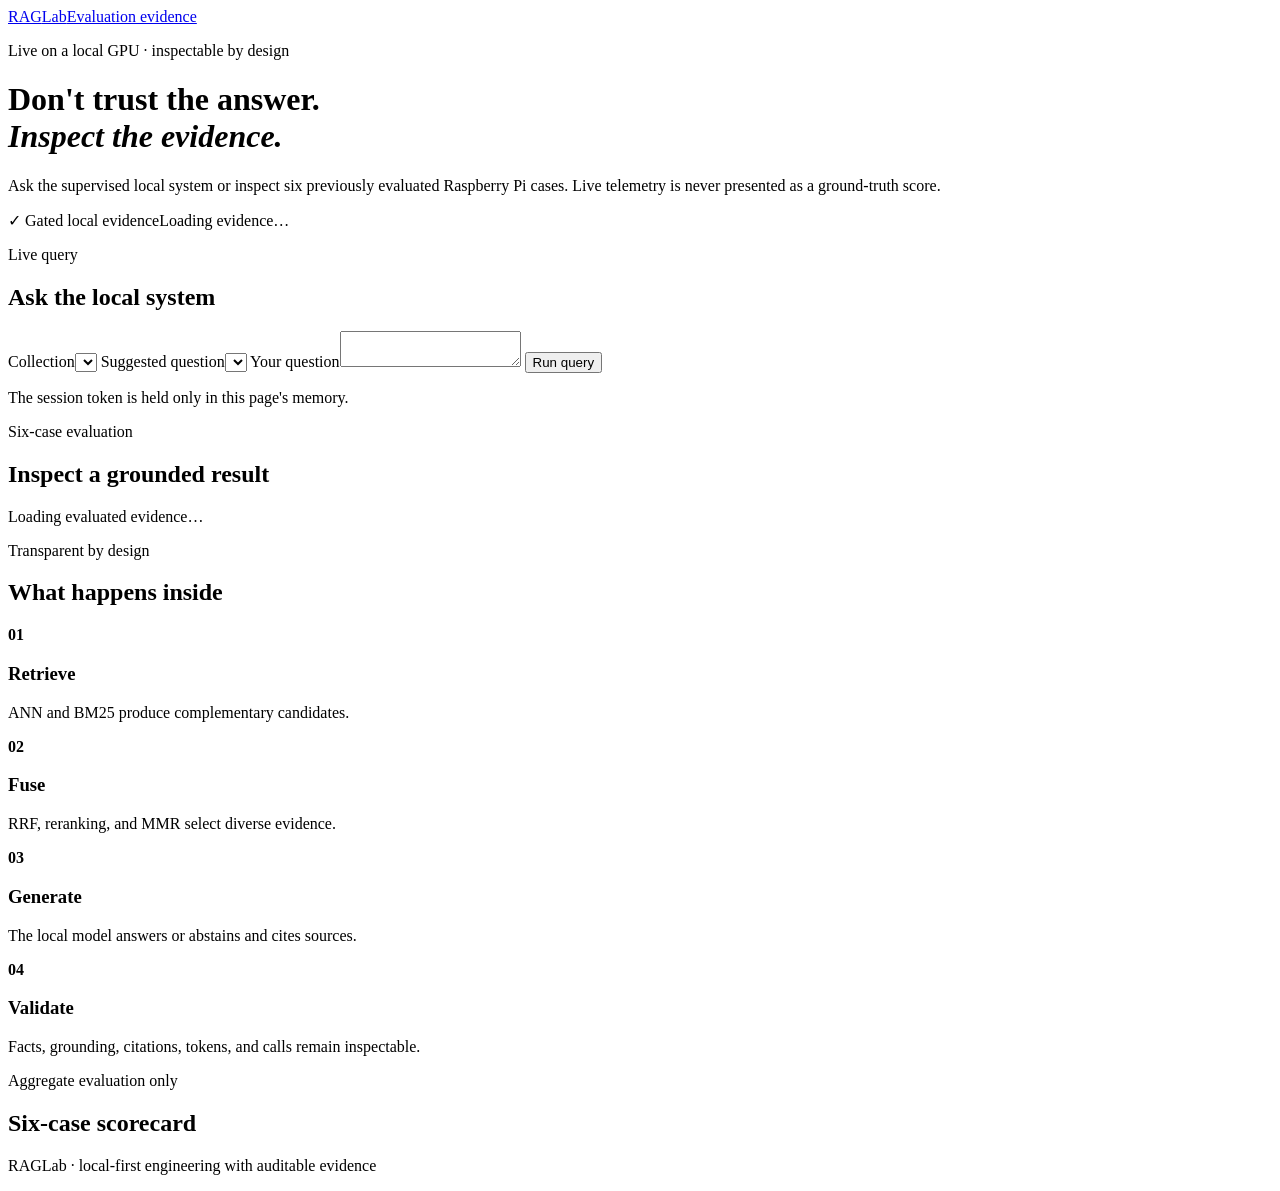
==== src/raglab/demo_assets/index.html @ 4fc8e5f8 "feat(demo): serve protected local tunnel experience" ====
<!doctype html>
<html lang="en">
  <head>
    <meta charset="utf-8">
    <meta name="viewport" content="width=device-width, initial-scale=1">
    <meta name="description" content="A live, inspectable local RAG demonstration.">
    <title>RAGLab — inspect the evidence</title>
    <link rel="stylesheet" href="/assets/styles.css">
    <script src="/assets/app.js" defer></script>
  </head>
  <body>
    <header class="hero">
      <nav><a class="wordmark" href="/">RAG<span>Lab</span></a><a href="#evidence">Evaluation evidence</a></nav>
      <div class="hero-copy">
        <p class="eyebrow">Live on a local GPU · inspectable by design</p>
        <h1>Don't trust the answer.<br><em>Inspect the evidence.</em></h1>
        <p class="lede">Ask the supervised local system or inspect six previously evaluated Raspberry Pi cases. Live telemetry is never presented as a ground-truth score.</p>
        <div class="badges"><span class="badge verified">✓ Gated local evidence</span><span class="badge" id="build-badge">Loading evidence…</span></div>
      </div>
    </header>

    <main>
      <section class="live-section" aria-labelledby="live-title">
        <div class="section-heading"><p class="eyebrow">Live query</p><h2 id="live-title">Ask the local system</h2></div>
        <form id="query-form" class="query-form">
          <label>Collection<select id="collection" name="collection"></select></label>
          <label>Suggested question<select id="suggestion" name="suggestion"></select></label>
          <label class="wide">Your question<textarea id="query" name="query" required maxlength="2000"></textarea></label>
          <button id="ask" type="submit">Run query</button>
        </form>
        <article id="live-result" class="answer-card" aria-live="polite">
          <p class="loading">The session token is held only in this page's memory.</p>
        </article>
      </section>

      <section class="case-section" aria-labelledby="cases-title">
        <div class="section-heading"><p class="eyebrow">Six-case evaluation</p><h2 id="cases-title">Inspect a grounded result</h2></div>
        <div id="case-picker" class="case-picker" role="list"></div>
        <article id="case-detail" class="answer-card" aria-live="polite"><p class="loading">Loading evaluated evidence…</p></article>
      </section>

      <section class="pipeline" aria-labelledby="pipeline-title">
        <div class="section-heading"><p class="eyebrow">Transparent by design</p><h2 id="pipeline-title">What happens inside</h2></div>
        <div class="steps">
          <article><b>01</b><h3>Retrieve</h3><p>ANN and BM25 produce complementary candidates.</p></article>
          <article><b>02</b><h3>Fuse</h3><p>RRF, reranking, and MMR select diverse evidence.</p></article>
          <article><b>03</b><h3>Generate</h3><p>The local model answers or abstains and cites sources.</p></article>
          <article><b>04</b><h3>Validate</h3><p>Facts, grounding, citations, tokens, and calls remain inspectable.</p></article>
        </div>
      </section>

      <section id="evidence" class="evidence" aria-labelledby="evidence-title">
        <div class="section-heading"><p class="eyebrow">Aggregate evaluation only</p><h2 id="evidence-title">Six-case scorecard</h2></div>
        <div id="scorecard" class="scorecard"></div>
        <dl id="provenance" class="provenance"></dl>
      </section>
    </main>
    <footer><p>RAGLab · local-first engineering with auditable evidence</p></footer>
  </body>
</html>
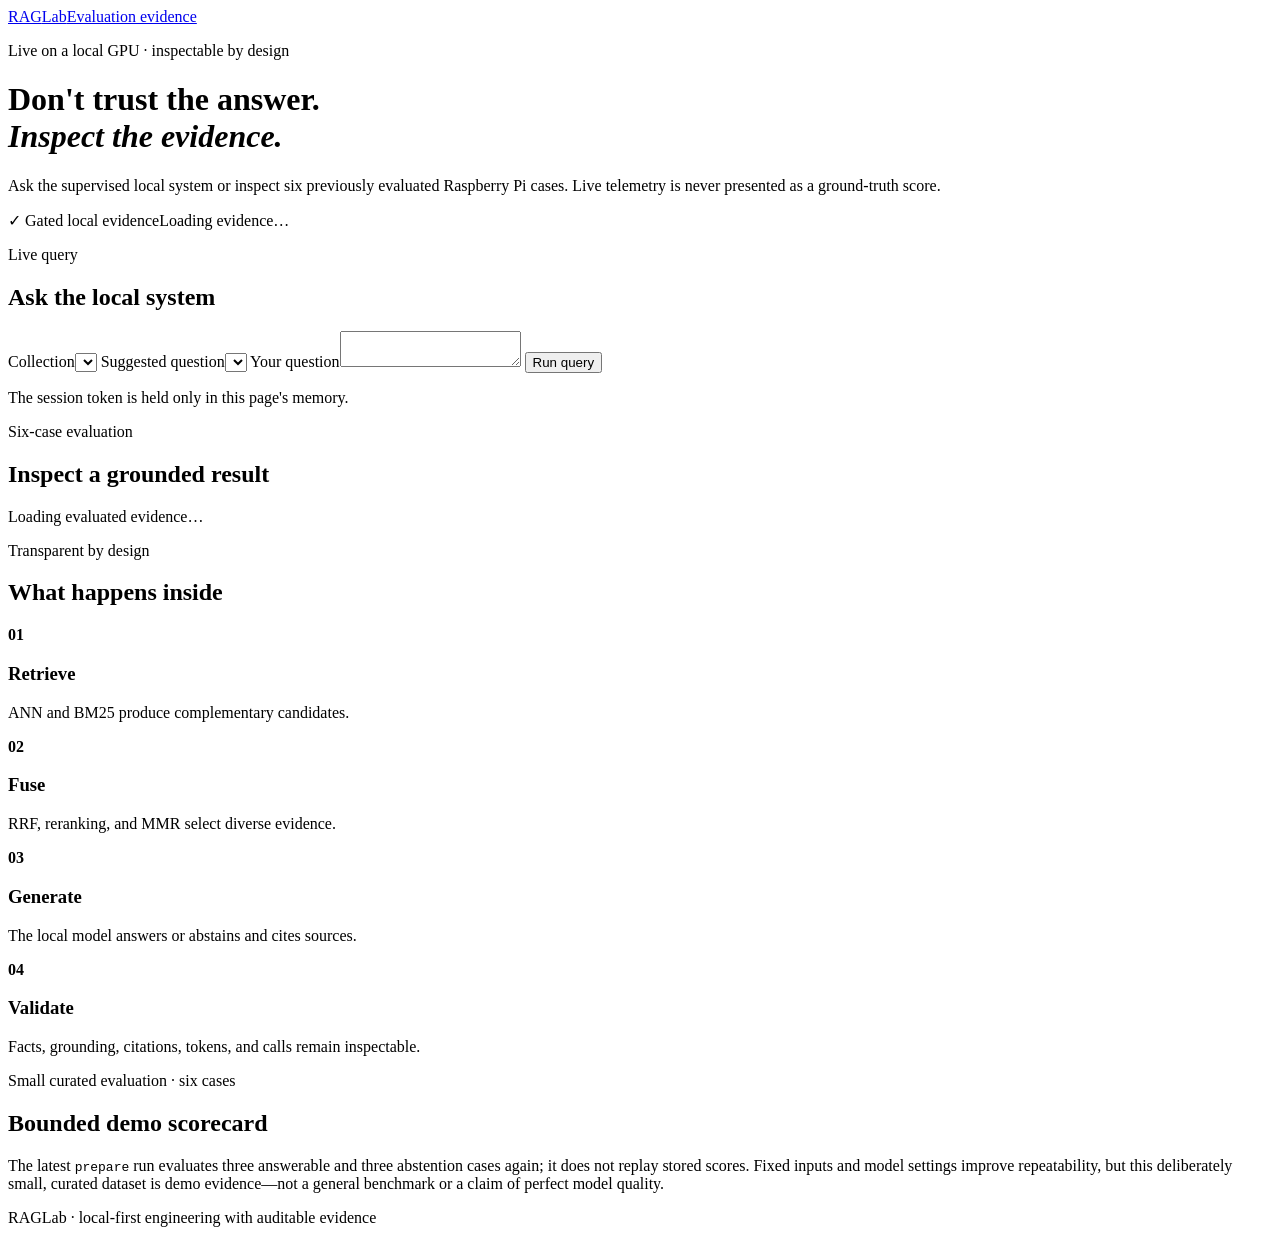
==== commit ccbb042b: "feat(demo): contextualize bounded scorecard metrics" ====
--- a/src/raglab/demo_assets/index.html
+++ b/src/raglab/demo_assets/index.html
@@ -50,8 +50,9 @@
       </section>
 
       <section id="evidence" class="evidence" aria-labelledby="evidence-title">
-        <div class="section-heading"><p class="eyebrow">Aggregate evaluation only</p><h2 id="evidence-title">Six-case scorecard</h2></div>
-        <div id="scorecard" class="scorecard"></div>
+        <div class="section-heading"><p class="eyebrow">Small curated evaluation · six cases</p><h2 id="evidence-title">Bounded demo scorecard</h2></div>
+        <p id="scorecard-context" class="scorecard-context">The latest <code>prepare</code> run evaluates three answerable and three abstention cases again; it does not replay stored scores. Fixed inputs and model settings improve repeatability, but this deliberately small, curated dataset is demo evidence—not a general benchmark or a claim of perfect model quality.</p>
+        <div id="scorecard" class="scorecard" aria-describedby="scorecard-context"></div>
         <dl id="provenance" class="provenance"></dl>
       </section>
     </main>
